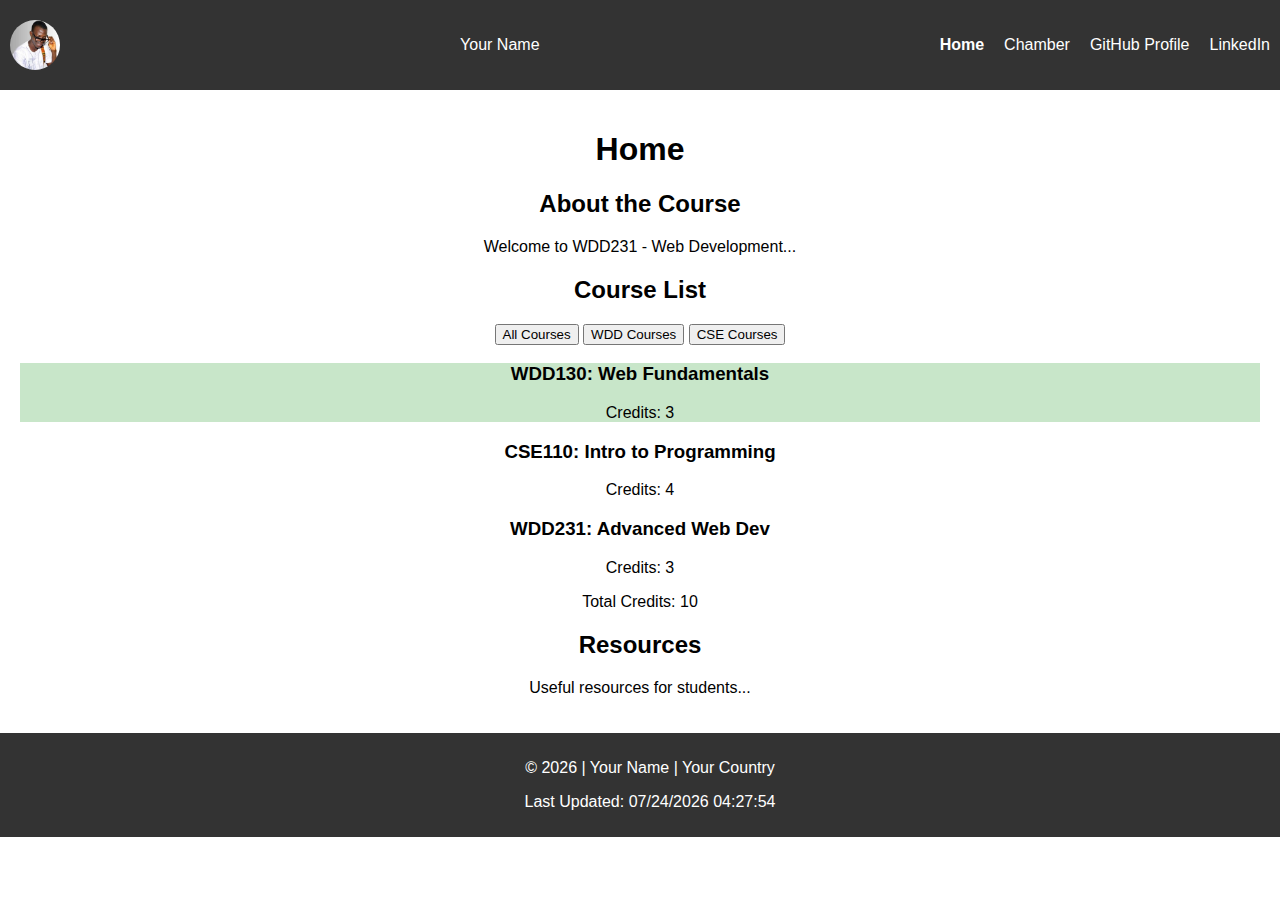
==== index.html @ 35ea2c53 "Initial Commit" ====
<!DOCTYPE html>
<html lang="en">
<head>
    <meta charset="UTF-8">
    <meta name="viewport" content="width=device-width, initial-scale=1.0">
    <meta name="description" content="Course Home Page for WDD231">
    <meta name="author" content="Your Name">
    <title>Course Home</title>
    <link rel="stylesheet" href="styles/normalize.css">
    <link rel="stylesheet" href="styles/small.css">
    <link rel="stylesheet" href="styles/larger.css">
    <script src="scripts/navigation.js" defer></script>
    <script src="scripts/date.js" defer></script>
    <script src="scripts/course.js" defer></script>
</head>
<body>
    <header>
        <img src="images/profile.jpg" alt="Profile Photo" class="profile">
        <span>Your Name</span>
        <button id="menu" class="menu-btn">&#9776;</button>
        <nav>
            <ul class="navigation">
                <li><a href="index.html" class="active">Home</a></li>
                <li><a href="#">Chamber</a></li>
                <li><a href="#">GitHub Profile</a></li>
                <li><a href="#">LinkedIn</a></li>
            </ul>
        </nav>
    </header>

    <main>
        <h1>Home</h1>
        <section>
            <h2>About the Course</h2>
            <p>Welcome to WDD231 - Web Development...</p>
        </section>
        <section>
            <h2>Course List</h2>
            <div class="buttons">
                <button onclick="filterCourses('all')">All Courses</button>
                <button onclick="filterCourses('WDD')">WDD Courses</button>
                <button onclick="filterCourses('CSE')">CSE Courses</button>
            </div>
            <div id="courses"></div>
            <p>Total Credits: <span id="totalCredits">0</span></p>
        </section>
        <section>
            <h2>Resources</h2>
            <p>Useful resources for students...</p>
        </section>
    </main>

    <footer>
        <p>&copy; <span id="currentyear"></span> | Your Name | Your Country</p>
        <p id="lastModified"></p>
    </footer>
</body>
</html>
---- styles/small.css ----
body {
    font-family: Arial, sans-serif;
    margin: 0;
    padding: 0;
    text-align: center;
}

header {
    background: #333;
    color: white;
    display: flex;
    justify-content: space-between;
    align-items: center;
    padding: 10px;
}

.profile {
    width: 50px;
    border-radius: 50%;
}

.menu-btn {
    font-size: 24px;
    background: none;
    border: none;
    color: white;
    cursor: pointer;
}

nav ul {
    list-style: none;
    padding: 0;
    display: none;
}

nav ul li {
    margin: 10px 0;
}

nav ul li a {
    color: white;
    text-decoration: none;
}

.active {
    font-weight: bold;
}

main {
    padding: 20px;
}

footer {
    background: #333;
    color: white;
    padding: 10px;
    position: absolute;
    width: 100%;
}
---- styles/larger.css ----
@media (min-width: 768px) {
    nav ul {
        display: flex;
        gap: 20px;
    }

    .menu-btn {
        display: none;
    }
}
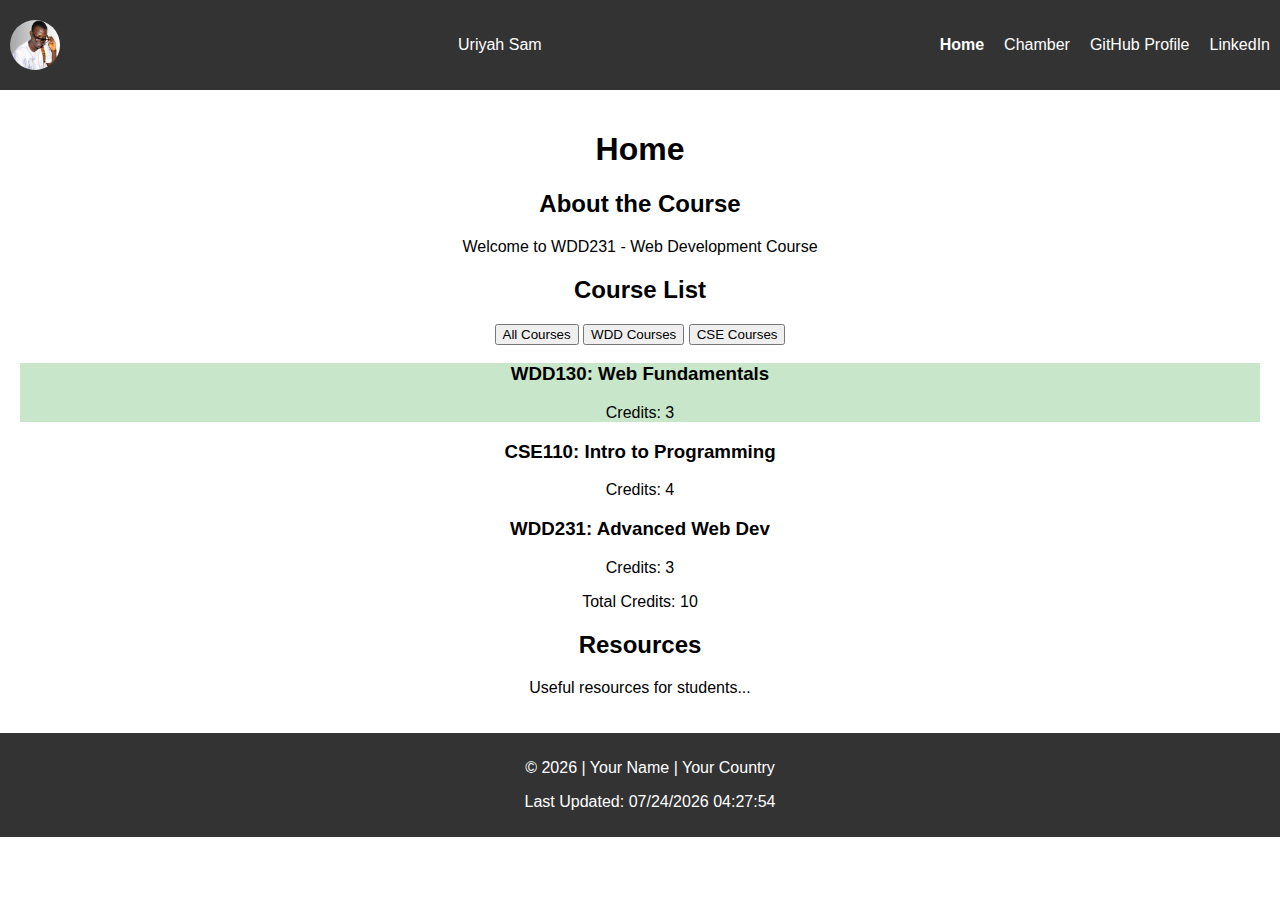
==== commit cfbb3f70: "Course Title Update" ====
--- a/index.html
+++ b/index.html
@@ -5,7 +5,7 @@
     <meta name="viewport" content="width=device-width, initial-scale=1.0">
     <meta name="description" content="Course Home Page for WDD231">
     <meta name="author" content="Your Name">
-    <title>Course Home</title>
+    <title>Web Development Course - Uriyah Sam</title>
     <link rel="stylesheet" href="styles/normalize.css">
     <link rel="stylesheet" href="styles/small.css">
     <link rel="stylesheet" href="styles/larger.css">
@@ -16,7 +16,7 @@
 <body>
     <header>
         <img src="images/profile.jpg" alt="Profile Photo" class="profile">
-        <span>Your Name</span>
+        <span>Uriyah Sam</span>
         <button id="menu" class="menu-btn">&#9776;</button>
         <nav>
             <ul class="navigation">
@@ -32,7 +32,7 @@
         <h1>Home</h1>
         <section>
             <h2>About the Course</h2>
-            <p>Welcome to WDD231 - Web Development...</p>
+            <p>Welcome to WDD231 - Web Development Course</p>
         </section>
         <section>
             <h2>Course List</h2>
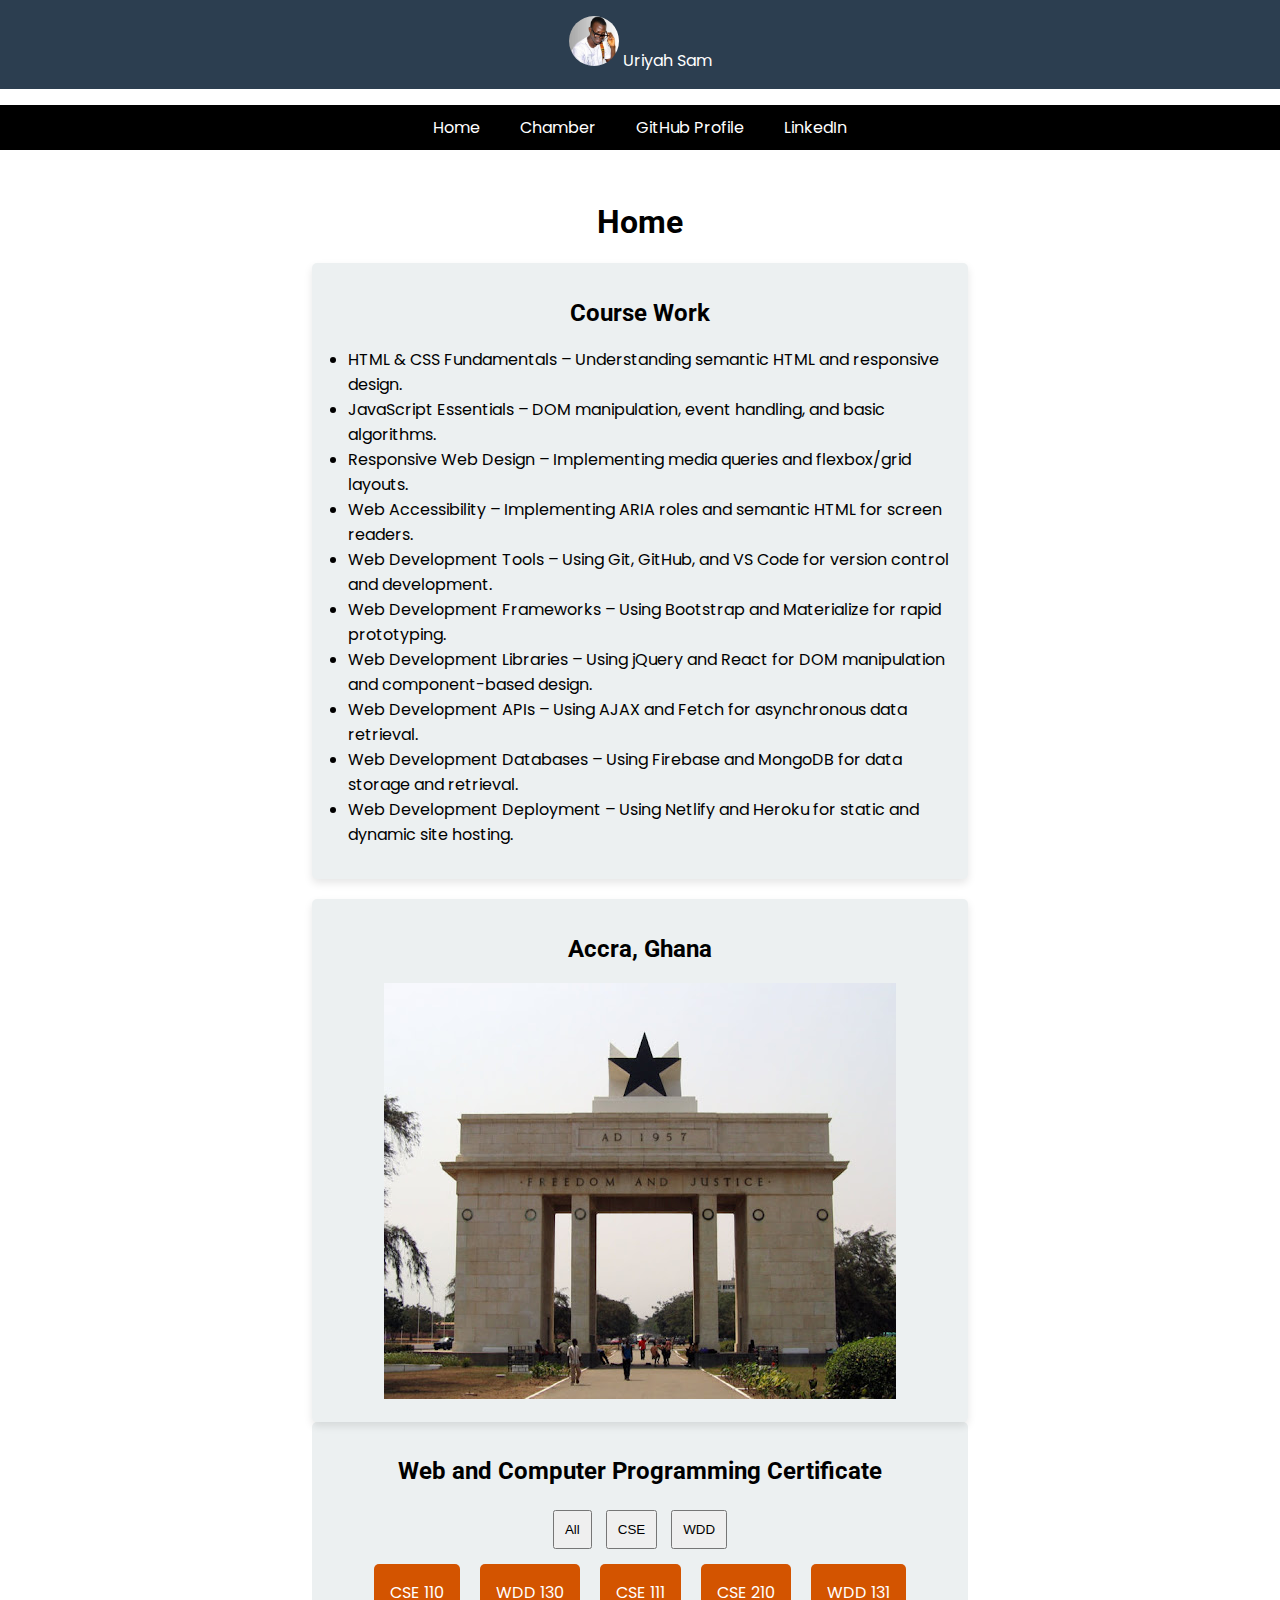
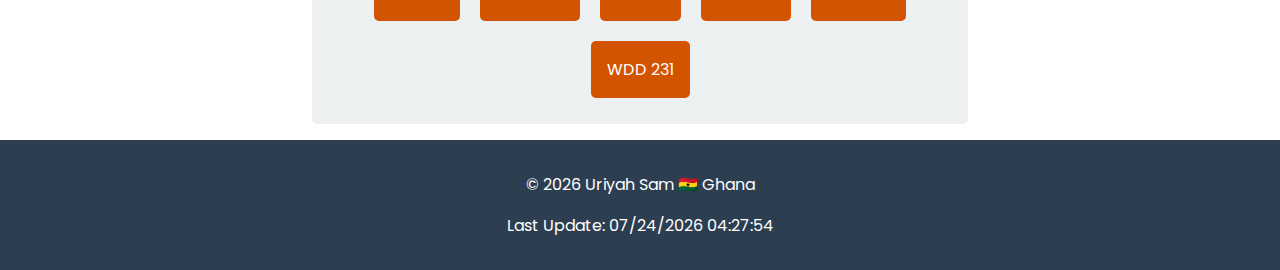
==== commit bded2ccb: "Week1 Project - 2nd Commit" ====
--- a/index.html
+++ b/index.html
@@ -1,58 +1,82 @@
 <!DOCTYPE html>
 <html lang="en">
+
 <head>
     <meta charset="UTF-8">
     <meta name="viewport" content="width=device-width, initial-scale=1.0">
-    <meta name="description" content="Course Home Page for WDD231">
-    <meta name="author" content="Your Name">
-    <title>Web Development Course - Uriyah Sam</title>
+    <meta name="description" content="Course Home Page">
+    <meta name="author" content="Rubia M. Francesco">
+    <title>Course Home</title>
     <link rel="stylesheet" href="styles/normalize.css">
     <link rel="stylesheet" href="styles/small.css">
     <link rel="stylesheet" href="styles/larger.css">
+    <link
+        href="https://fonts.googleapis.com/css2?family=Poppins:wght@300;400;700&family=Roboto:wght@300;400;700&display=swap"
+        rel="stylesheet">
     <script src="scripts/navigation.js" defer></script>
     <script src="scripts/date.js" defer></script>
     <script src="scripts/course.js" defer></script>
 </head>
+
 <body>
     <header>
-        <img src="images/profile.jpg" alt="Profile Photo" class="profile">
+        <img src="images/profile.jpg" alt="Profile Picture">
         <span>Uriyah Sam</span>
-        <button id="menu" class="menu-btn">&#9776;</button>
-        <nav>
-            <ul class="navigation">
-                <li><a href="index.html" class="active">Home</a></li>
-                <li><a href="#">Chamber</a></li>
-                <li><a href="#">GitHub Profile</a></li>
-                <li><a href="#">LinkedIn</a></li>
-            </ul>
-        </nav>
     </header>
+
+    <nav>
+        <button id="menuToggle">☰ Menu</button>
+        <ul id="navMenu">
+            <li><a href="#">Home</a></li>
+            <li><a href="#">Chamber</a></li>
+            <li><a href="https://github.com/uriyahsam">GitHub Profile</a></li>
+            <li><a href="https://www.linkedin.com/in/uriyahsam/">LinkedIn</a></li>
+        </ul>
+    </nav>
 
     <main>
         <h1>Home</h1>
-        <section>
-            <h2>About the Course</h2>
-            <p>Welcome to WDD231 - Web Development Course</p>
-        </section>
-        <section>
-            <h2>Course List</h2>
-            <div class="buttons">
-                <button onclick="filterCourses('all')">All Courses</button>
-                <button onclick="filterCourses('WDD')">WDD Courses</button>
-                <button onclick="filterCourses('CSE')">CSE Courses</button>
+
+        <div class="course-container">
+            <section class="coursework">
+                <h2>Course Work</h2>
+                <ul>
+                    <li>HTML & CSS Fundamentals – Understanding semantic HTML and responsive design.</li>
+                    <li>JavaScript Essentials – DOM manipulation, event handling, and basic algorithms.</li>
+                    <li>Responsive Web Design – Implementing media queries and flexbox/grid layouts.</li>
+                    <li>Web Accessibility – Implementing ARIA roles and semantic HTML for screen readers.</li>
+                    <li>Web Development Tools – Using Git, GitHub, and VS Code for version control and development.</li>
+                    <li>Web Development Frameworks – Using Bootstrap and Materialize for rapid prototyping.</li>
+                    <li>Web Development Libraries – Using jQuery and React for DOM manipulation and component-based
+                        design.</li>
+                    <li>Web Development APIs – Using AJAX and Fetch for asynchronous data retrieval.</li>
+                    <li>Web Development Databases – Using Firebase and MongoDB for data storage and retrieval.</li>
+                    <li>Web Development Deployment – Using Netlify and Heroku for static and dynamic site hosting.</li>
+                </ul>
+            </section>
+
+            <section class="location">
+                <h2>Accra, Ghana</h2>
+                <img src="images/symbol.jpg" alt="Independence Arch in Accra, Ghana">
+            </section>
+        </div>
+
+        <section class="certificate">
+            <h2>Web and Computer Programming Certificate</h2>
+            <div class="filters">
+                <button onclick="filterCourses('all')">All</button>
+                <button onclick="filterCourses('CSE')">CSE</button>
+                <button onclick="filterCourses('WDD')">WDD</button>
             </div>
             <div id="courses"></div>
-            <p>Total Credits: <span id="totalCredits">0</span></p>
-        </section>
-        <section>
-            <h2>Resources</h2>
-            <p>Useful resources for students...</p>
+
         </section>
     </main>
 
     <footer>
-        <p>&copy; <span id="currentyear"></span> | Your Name | Your Country</p>
-        <p id="lastModified"></p>
+        <p>&copy; <span id="year"></span> Uriyah Sam 🇬🇭 Ghana</p>
+        <p>Last Update: <span id="lastModified"></span></p>
     </footer>
 </body>
+
 </html>
--- a/styles/small.css
+++ b/styles/small.css
@@ -1,40 +1,48 @@
 body {
-    font-family: Arial, sans-serif;
+    font-family: 'Poppins', sans-serif;
+    font-size: 16px;
     margin: 0;
     padding: 0;
     text-align: center;
 }
 
-header {
-    background: #333;
-    color: white;
-    display: flex;
-    justify-content: space-between;
-    align-items: center;
-    padding: 10px;
+h1, h2 {
+    font-family: 'Roboto', sans-serif;
 }
 
-.profile {
+header {
+    background: #2c3e50;
+    color: white;
+    padding: 1rem;
+}
+
+header img {
     width: 50px;
     border-radius: 50%;
 }
 
-.menu-btn {
-    font-size: 24px;
-    background: none;
+nav {
+    background: black;
+}
+
+nav button {
+    background: #444;
+    color: white;
     border: none;
-    color: white;
+    padding: 10px;
+    width: 100%;
     cursor: pointer;
 }
 
 nav ul {
+    display: none;
     list-style: none;
     padding: 0;
-    display: none;
+    
 }
 
 nav ul li {
-    margin: 10px 0;
+    padding: 10px;
 }
 
 nav ul li a {
@@ -42,18 +50,55 @@
     text-decoration: none;
 }
 
-.active {
-    font-weight: bold;
+main {
+    padding: 1rem;
 }
 
-main {
-    padding: 20px;
+.course-container {
+    display: flex;
+    justify-content: space-between;
+    align-items: flex-start;
+    gap: 20px;
+    flex-wrap: wrap; 
+}
+
+.coursework, .location {
+    width: 48%;  
+    background: #ecf0f1;
+    padding: 1rem;
+    border-radius: 5px;
+    box-shadow: 0 4px 8px rgba(0, 0, 0, 0.1);
+}
+
+.coursework ul {
+    padding-left: 20px; 
+    text-align: left;
+}
+
+@media (max-width: 768px) {
+    .course-container {
+        flex-direction: column;
+    }
+    
+    .coursework, .location {
+        width: 100%;
+    }
+}
+
+.certificate {
+    background: #ecf0f1;
+    padding: 1rem;
+    margin: 1rem 0;
+    border-radius: 5px;
+}
+
+.filters button {
+    margin: 5px;
+    padding: 10px;
 }
 
 footer {
-    background: #333;
+    background: #2c3e50;
     color: white;
-    padding: 10px;
-    position: absolute;
-    width: 100%;
+    padding: 1rem;
 }
--- a/styles/larger.css
+++ b/styles/larger.css
@@ -1,10 +1,34 @@
 @media (min-width: 768px) {
-    nav ul {
-        display: flex;
-        gap: 20px;
+    nav button {
+        display: none;
     }
 
-    .menu-btn {
-        display: none;
+    nav ul {
+        display: flex !important;
+        justify-content: center;
+        background: black;
+    }
+
+    nav ul li {
+        padding: 10px 20px;
+    }
+
+    .coursework, .location, .certificate {
+        width: 50%;
+        margin: auto;
+    }
+
+    #courses {
+        display: flex;
+        flex-wrap: wrap;
+        justify-content: center;
+    }
+
+    .course {
+        background: #d35400;
+        color: white;
+        padding: 1rem;
+        margin: 10px;
+        border-radius: 5px;
     }
 }
